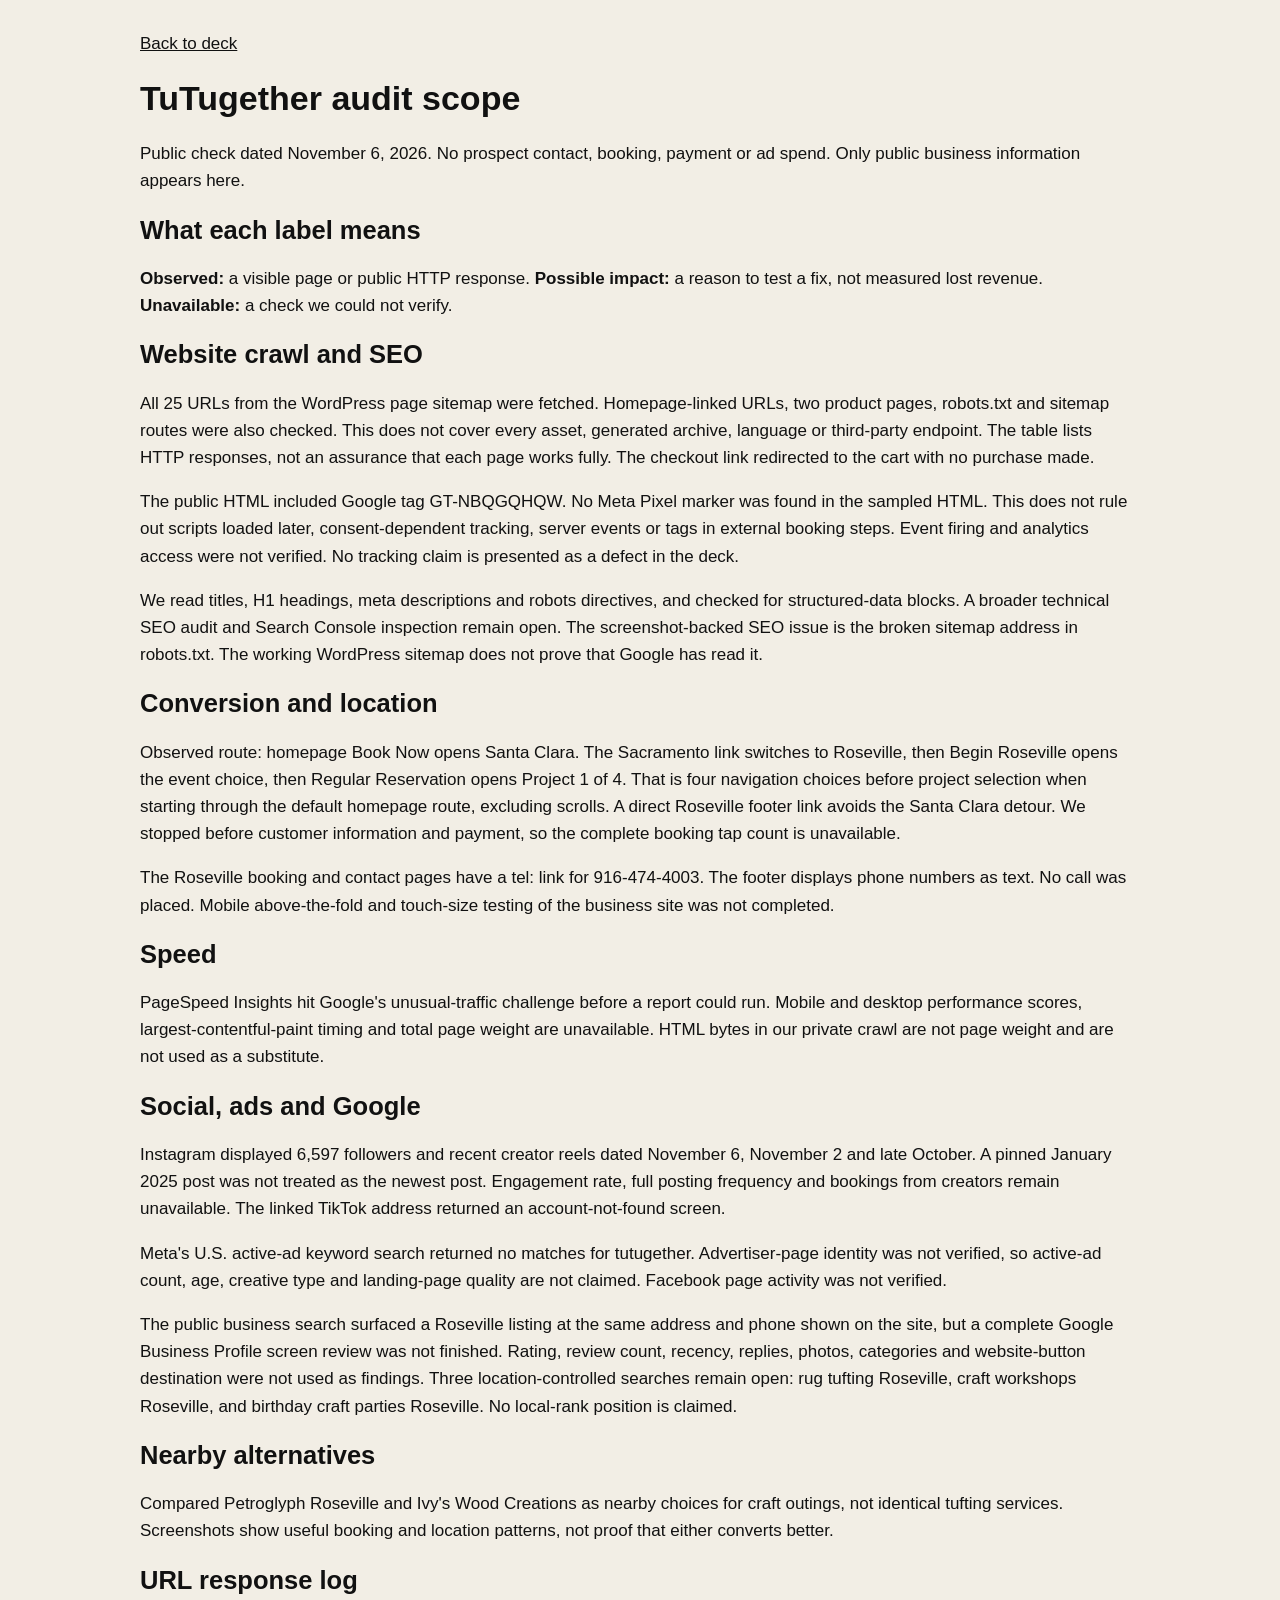
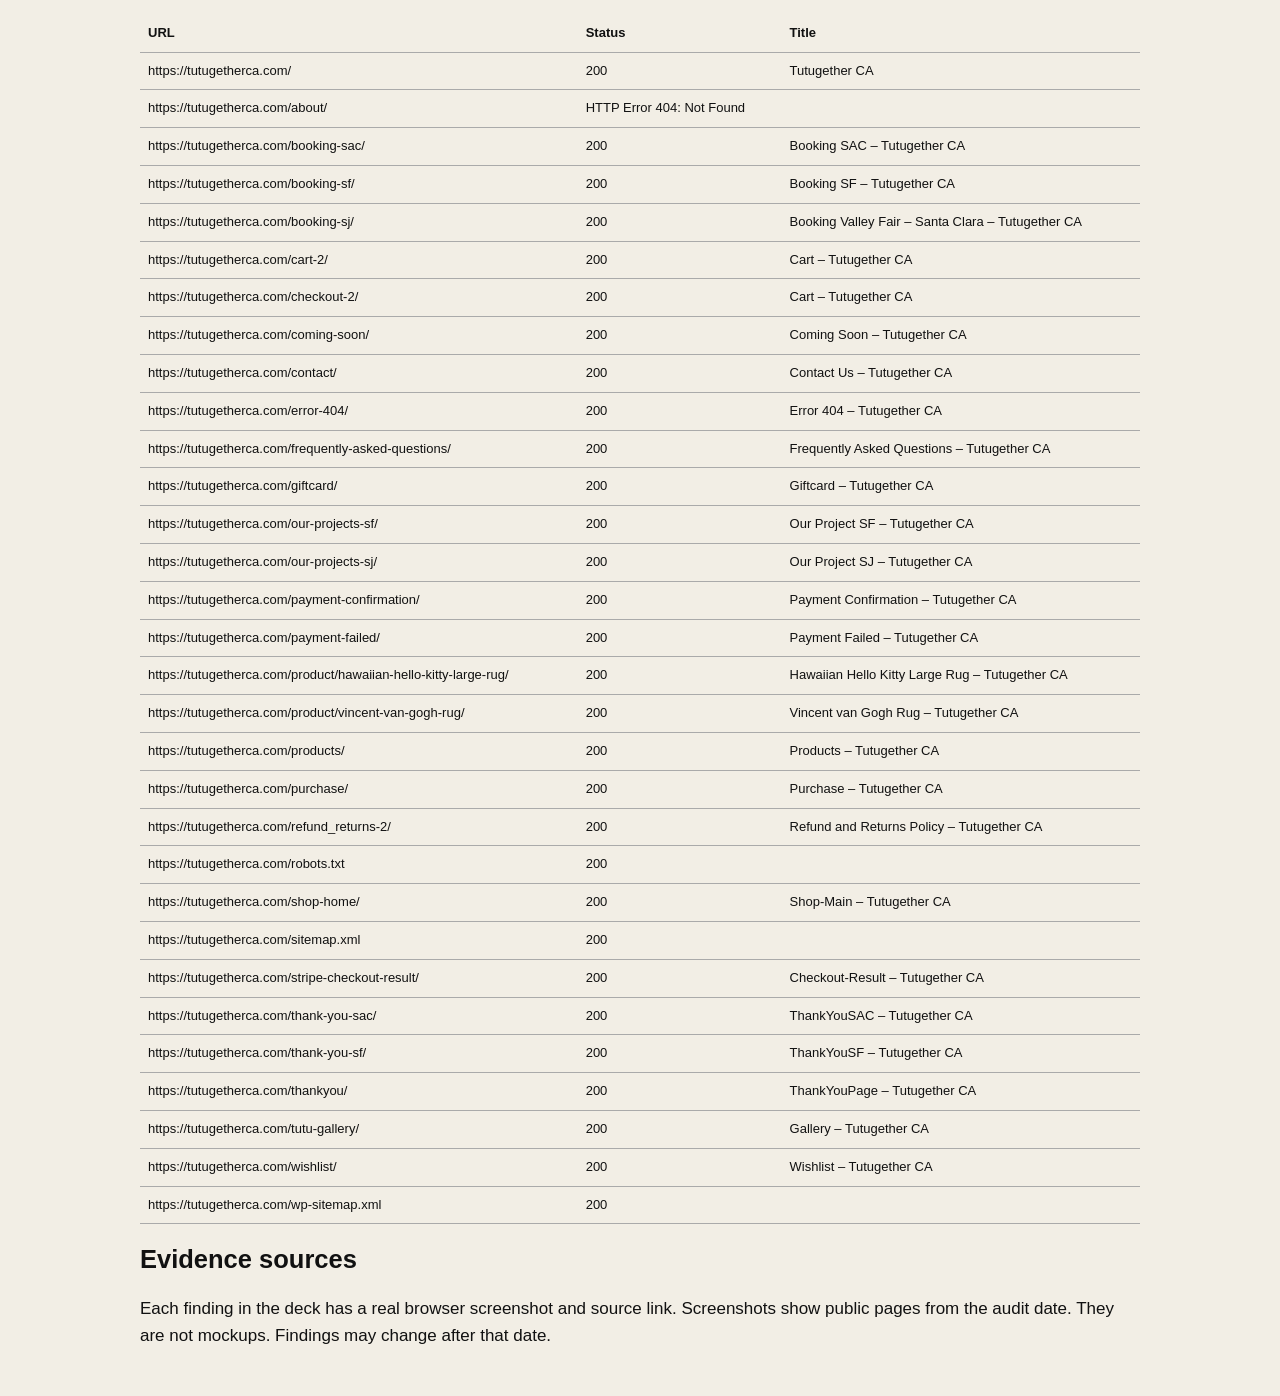
==== audit-notes.html @ 01844de4 "Build screenshot-backed TuTugether audit deck in Vessel layout" ====
<!doctype html><html lang="en"><meta charset="utf-8"><meta name="viewport" content="width=device-width,initial-scale=1"><title>TuTugether audit scope</title><style>body{max-width:1000px;margin:auto;padding:30px;font:17px/1.6 Arial;background:#f2eee5;color:#111}h1,h2{line-height:1.1}table{border-collapse:collapse;font-size:13px;width:100%}td,th{text-align:left;border-bottom:1px solid #aaa;padding:8px;overflow-wrap:anywhere}img{max-width:100%}a{color:inherit}</style><a href="index.html">Back to deck</a><h1>TuTugether audit scope</h1><p>Public check dated November 6, 2026. No prospect contact, booking, payment or ad spend. Only public business information appears here.</p><h2>What each label means</h2><p><strong>Observed:</strong> a visible page or public HTTP response. <strong>Possible impact:</strong> a reason to test a fix, not measured lost revenue. <strong>Unavailable:</strong> a check we could not verify.</p><h2>Website crawl and SEO</h2><p>All 25 URLs from the WordPress page sitemap were fetched. Homepage-linked URLs, two product pages, robots.txt and sitemap routes were also checked. This does not cover every asset, generated archive, language or third-party endpoint. The table lists HTTP responses, not an assurance that each page works fully. The checkout link redirected to the cart with no purchase made.</p><p>The public HTML included Google tag GT-NBQGQHQW. No Meta Pixel marker was found in the sampled HTML. This does not rule out scripts loaded later, consent-dependent tracking, server events or tags in external booking steps. Event firing and analytics access were not verified. No tracking claim is presented as a defect in the deck.</p><p>We read titles, H1 headings, meta descriptions and robots directives, and checked for structured-data blocks. A broader technical SEO audit and Search Console inspection remain open. The screenshot-backed SEO issue is the broken sitemap address in robots.txt. The working WordPress sitemap does not prove that Google has read it.</p><h2>Conversion and location</h2><p>Observed route: homepage Book Now opens Santa Clara. The Sacramento link switches to Roseville, then Begin Roseville opens the event choice, then Regular Reservation opens Project 1 of 4. That is four navigation choices before project selection when starting through the default homepage route, excluding scrolls. A direct Roseville footer link avoids the Santa Clara detour. We stopped before customer information and payment, so the complete booking tap count is unavailable.</p><p>The Roseville booking and contact pages have a tel: link for 916-474-4003. The footer displays phone numbers as text. No call was placed. Mobile above-the-fold and touch-size testing of the business site was not completed.</p><h2>Speed</h2><p>PageSpeed Insights hit Google's unusual-traffic challenge before a report could run. Mobile and desktop performance scores, largest-contentful-paint timing and total page weight are unavailable. HTML bytes in our private crawl are not page weight and are not used as a substitute.</p><h2>Social, ads and Google</h2><p>Instagram displayed 6,597 followers and recent creator reels dated November 6, November 2 and late October. A pinned January 2025 post was not treated as the newest post. Engagement rate, full posting frequency and bookings from creators remain unavailable. The linked TikTok address returned an account-not-found screen.</p><p>Meta's U.S. active-ad keyword search returned no matches for tutugether. Advertiser-page identity was not verified, so active-ad count, age, creative type and landing-page quality are not claimed. Facebook page activity was not verified.</p><p>The public business search surfaced a Roseville listing at the same address and phone shown on the site, but a complete Google Business Profile screen review was not finished. Rating, review count, recency, replies, photos, categories and website-button destination were not used as findings. Three location-controlled searches remain open: rug tufting Roseville, craft workshops Roseville, and birthday craft parties Roseville. No local-rank position is claimed.</p><h2>Nearby alternatives</h2><p>Compared Petroglyph Roseville and Ivy's Wood Creations as nearby choices for craft outings, not identical tufting services. Screenshots show useful booking and location patterns, not proof that either converts better.</p><h2>URL response log</h2><table><thead><tr><th>URL</th><th>Status</th><th>Title</th></tr></thead><tbody><tr><td>https://tutugetherca.com/</td><td>200</td><td>Tutugether CA</td></tr><tr><td>https://tutugetherca.com/about/</td><td>HTTP Error 404: Not Found</td><td></td></tr><tr><td>https://tutugetherca.com/booking-sac/</td><td>200</td><td>Booking SAC – Tutugether CA</td></tr><tr><td>https://tutugetherca.com/booking-sf/</td><td>200</td><td>Booking SF – Tutugether CA</td></tr><tr><td>https://tutugetherca.com/booking-sj/</td><td>200</td><td>Booking Valley Fair – Santa Clara – Tutugether CA</td></tr><tr><td>https://tutugetherca.com/cart-2/</td><td>200</td><td>Cart – Tutugether CA</td></tr><tr><td>https://tutugetherca.com/checkout-2/</td><td>200</td><td>Cart – Tutugether CA</td></tr><tr><td>https://tutugetherca.com/coming-soon/</td><td>200</td><td>Coming Soon – Tutugether CA</td></tr><tr><td>https://tutugetherca.com/contact/</td><td>200</td><td>Contact Us – Tutugether CA</td></tr><tr><td>https://tutugetherca.com/error-404/</td><td>200</td><td>Error 404 – Tutugether CA</td></tr><tr><td>https://tutugetherca.com/frequently-asked-questions/</td><td>200</td><td>Frequently Asked Questions – Tutugether CA</td></tr><tr><td>https://tutugetherca.com/giftcard/</td><td>200</td><td>Giftcard – Tutugether CA</td></tr><tr><td>https://tutugetherca.com/our-projects-sf/</td><td>200</td><td>Our Project SF – Tutugether CA</td></tr><tr><td>https://tutugetherca.com/our-projects-sj/</td><td>200</td><td>Our Project SJ – Tutugether CA</td></tr><tr><td>https://tutugetherca.com/payment-confirmation/</td><td>200</td><td>Payment Confirmation – Tutugether CA</td></tr><tr><td>https://tutugetherca.com/payment-failed/</td><td>200</td><td>Payment Failed – Tutugether CA</td></tr><tr><td>https://tutugetherca.com/product/hawaiian-hello-kitty-large-rug/</td><td>200</td><td>Hawaiian Hello Kitty Large Rug – Tutugether CA</td></tr><tr><td>https://tutugetherca.com/product/vincent-van-gogh-rug/</td><td>200</td><td>Vincent van Gogh Rug – Tutugether CA</td></tr><tr><td>https://tutugetherca.com/products/</td><td>200</td><td>Products – Tutugether CA</td></tr><tr><td>https://tutugetherca.com/purchase/</td><td>200</td><td>Purchase – Tutugether CA</td></tr><tr><td>https://tutugetherca.com/refund_returns-2/</td><td>200</td><td>Refund and Returns Policy – Tutugether CA</td></tr><tr><td>https://tutugetherca.com/robots.txt</td><td>200</td><td></td></tr><tr><td>https://tutugetherca.com/shop-home/</td><td>200</td><td>Shop-Main – Tutugether CA</td></tr><tr><td>https://tutugetherca.com/sitemap.xml</td><td>200</td><td></td></tr><tr><td>https://tutugetherca.com/stripe-checkout-result/</td><td>200</td><td>Checkout-Result – Tutugether CA</td></tr><tr><td>https://tutugetherca.com/thank-you-sac/</td><td>200</td><td>ThankYouSAC – Tutugether CA</td></tr><tr><td>https://tutugetherca.com/thank-you-sf/</td><td>200</td><td>ThankYouSF – Tutugether CA</td></tr><tr><td>https://tutugetherca.com/thankyou/</td><td>200</td><td>ThankYouPage – Tutugether CA</td></tr><tr><td>https://tutugetherca.com/tutu-gallery/</td><td>200</td><td>Gallery – Tutugether CA</td></tr><tr><td>https://tutugetherca.com/wishlist/</td><td>200</td><td>Wishlist – Tutugether CA</td></tr><tr><td>https://tutugetherca.com/wp-sitemap.xml</td><td>200</td><td></td></tr></tbody></table><h2>Evidence sources</h2><p>Each finding in the deck has a real browser screenshot and source link. Screenshots show public pages from the audit date. They are not mockups. Findings may change after that date.</p></html>
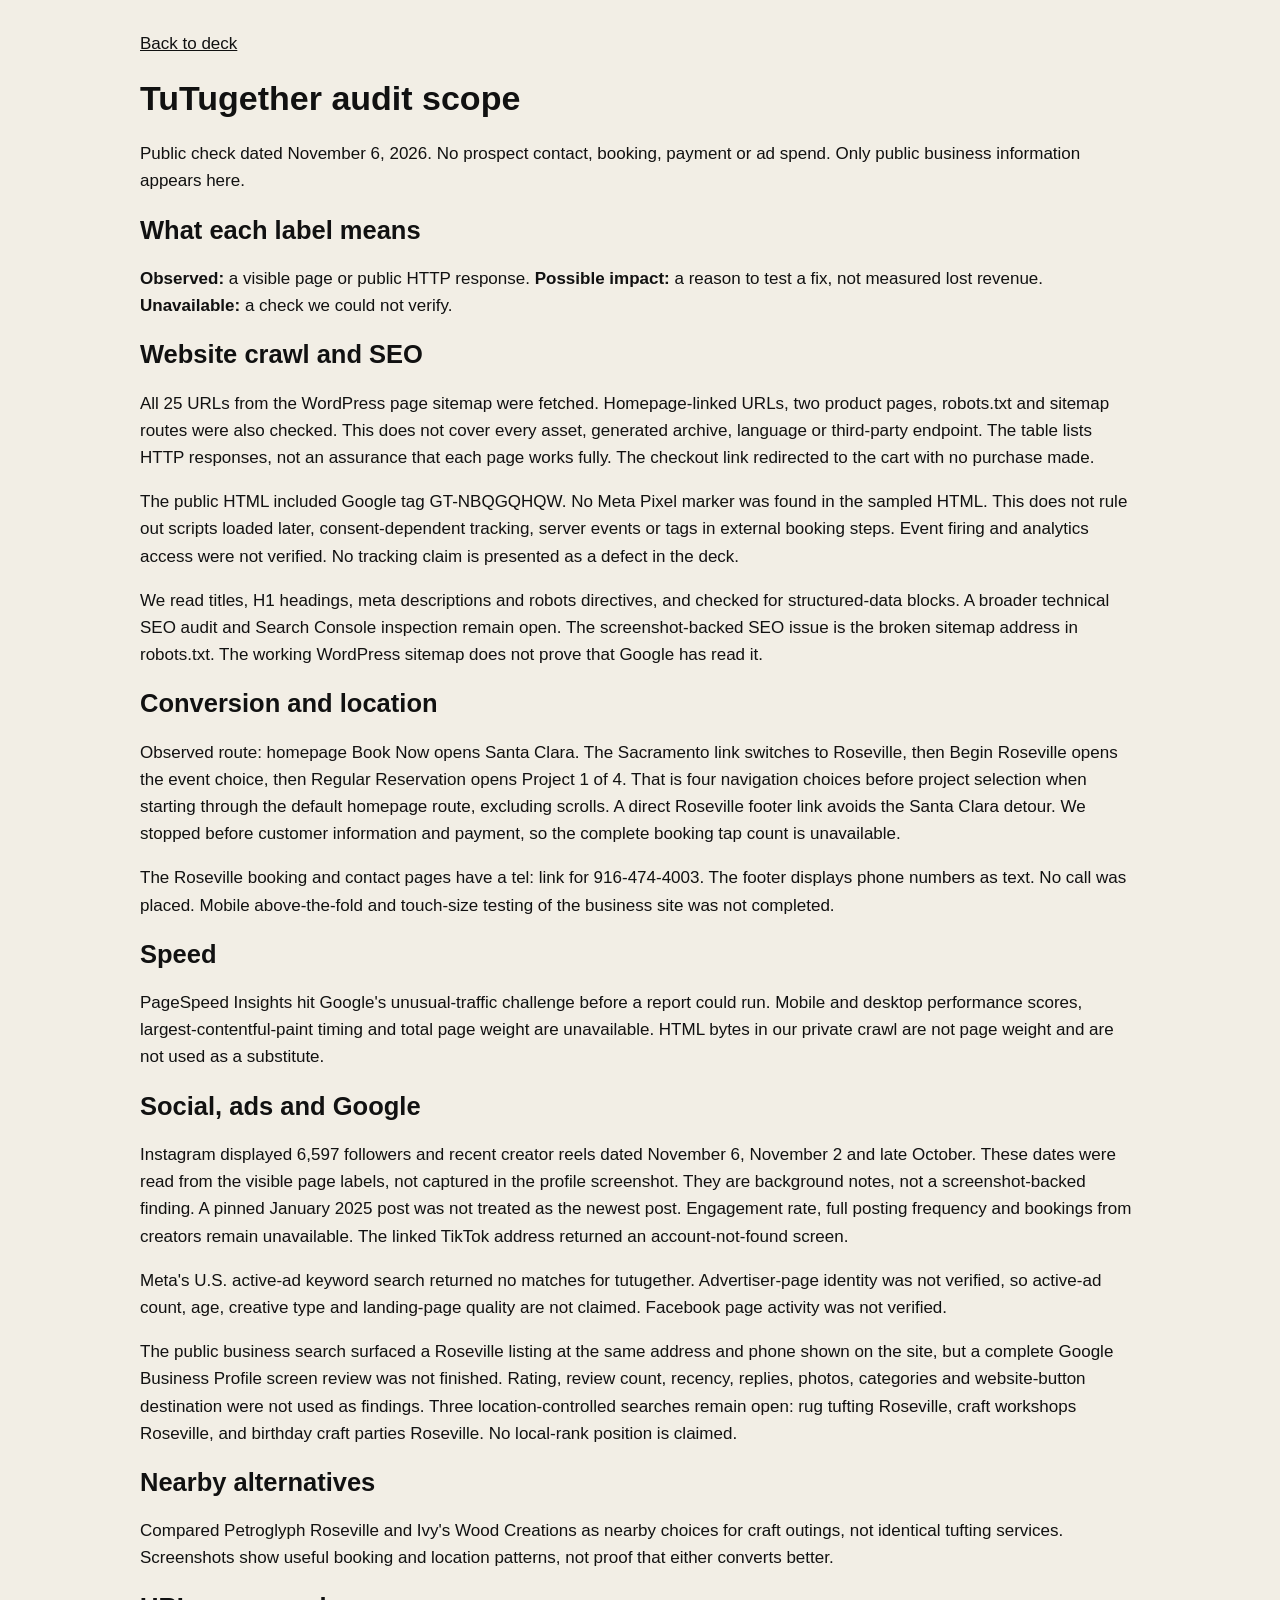
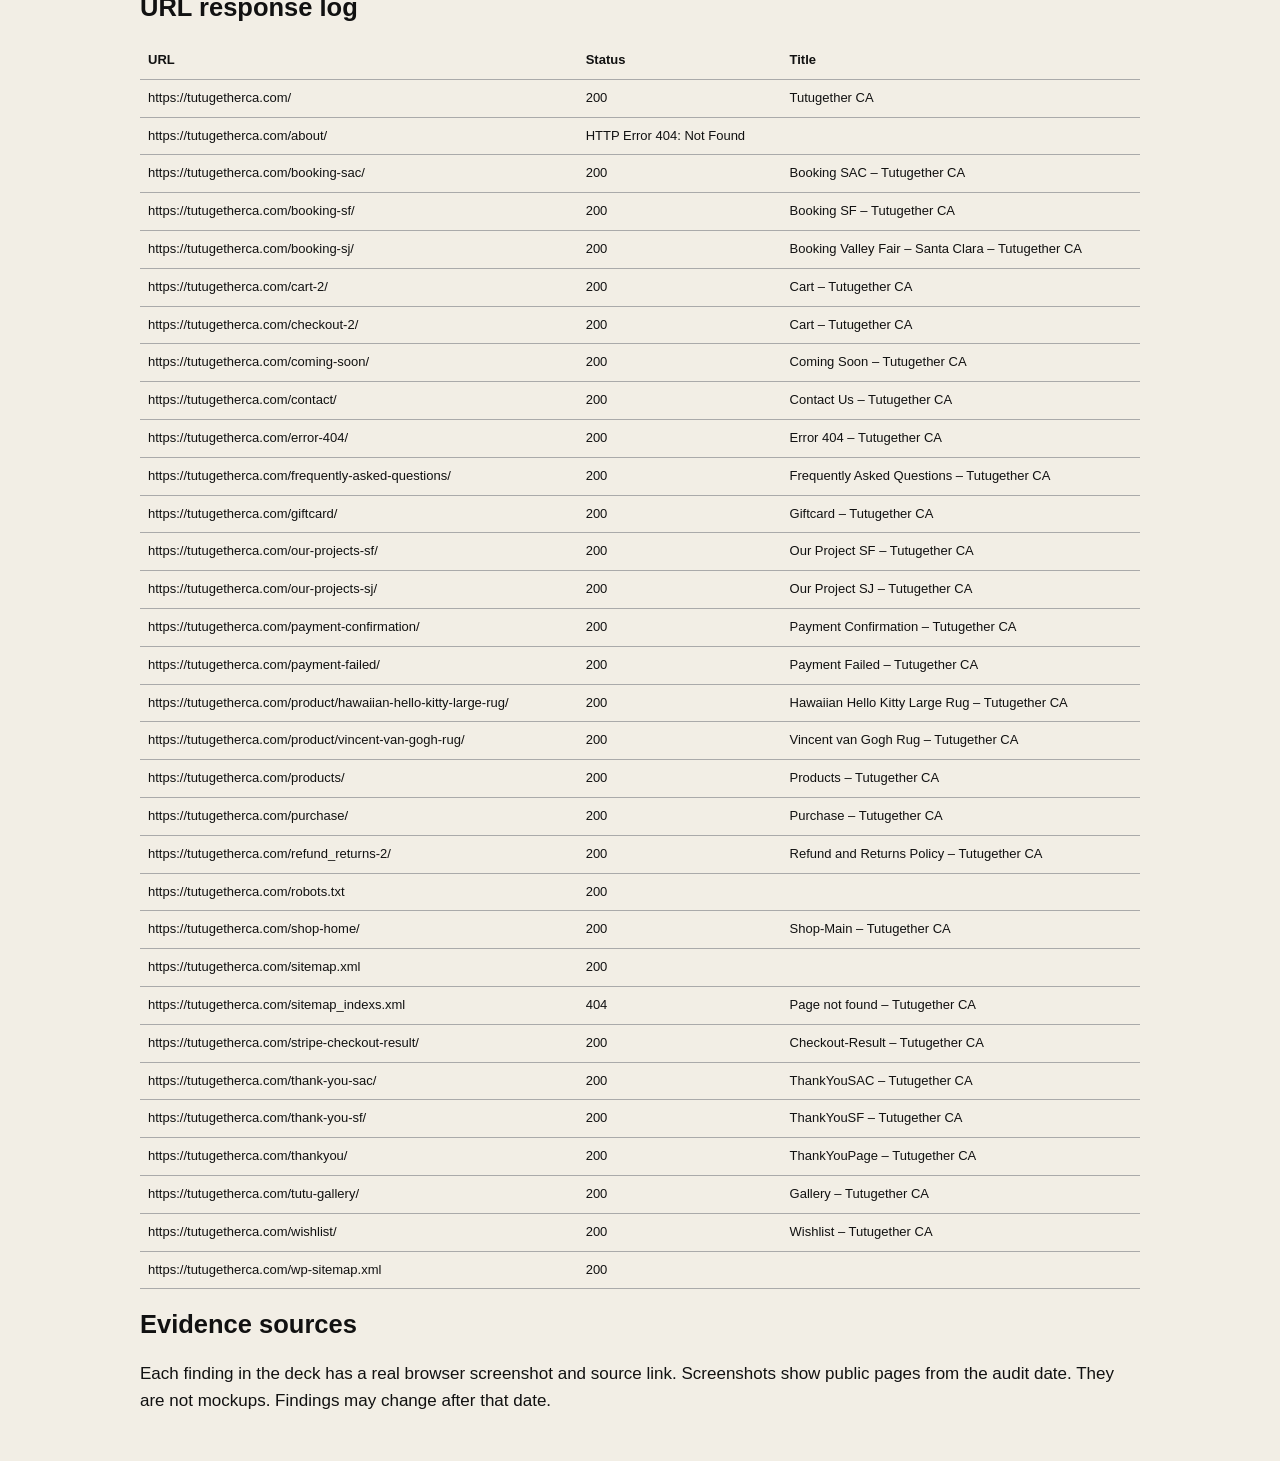
==== commit 96679446: "Tighten screenshot proof and add temporary responsive QA view" ====
--- a/audit-notes.html
+++ b/audit-notes.html
@@ -1 +1 @@
-<!doctype html><html lang="en"><meta charset="utf-8"><meta name="viewport" content="width=device-width,initial-scale=1"><title>TuTugether audit scope</title><style>body{max-width:1000px;margin:auto;padding:30px;font:17px/1.6 Arial;background:#f2eee5;color:#111}h1,h2{line-height:1.1}table{border-collapse:collapse;font-size:13px;width:100%}td,th{text-align:left;border-bottom:1px solid #aaa;padding:8px;overflow-wrap:anywhere}img{max-width:100%}a{color:inherit}</style><a href="index.html">Back to deck</a><h1>TuTugether audit scope</h1><p>Public check dated November 6, 2026. No prospect contact, booking, payment or ad spend. Only public business information appears here.</p><h2>What each label means</h2><p><strong>Observed:</strong> a visible page or public HTTP response. <strong>Possible impact:</strong> a reason to test a fix, not measured lost revenue. <strong>Unavailable:</strong> a check we could not verify.</p><h2>Website crawl and SEO</h2><p>All 25 URLs from the WordPress page sitemap were fetched. Homepage-linked URLs, two product pages, robots.txt and sitemap routes were also checked. This does not cover every asset, generated archive, language or third-party endpoint. The table lists HTTP responses, not an assurance that each page works fully. The checkout link redirected to the cart with no purchase made.</p><p>The public HTML included Google tag GT-NBQGQHQW. No Meta Pixel marker was found in the sampled HTML. This does not rule out scripts loaded later, consent-dependent tracking, server events or tags in external booking steps. Event firing and analytics access were not verified. No tracking claim is presented as a defect in the deck.</p><p>We read titles, H1 headings, meta descriptions and robots directives, and checked for structured-data blocks. A broader technical SEO audit and Search Console inspection remain open. The screenshot-backed SEO issue is the broken sitemap address in robots.txt. The working WordPress sitemap does not prove that Google has read it.</p><h2>Conversion and location</h2><p>Observed route: homepage Book Now opens Santa Clara. The Sacramento link switches to Roseville, then Begin Roseville opens the event choice, then Regular Reservation opens Project 1 of 4. That is four navigation choices before project selection when starting through the default homepage route, excluding scrolls. A direct Roseville footer link avoids the Santa Clara detour. We stopped before customer information and payment, so the complete booking tap count is unavailable.</p><p>The Roseville booking and contact pages have a tel: link for 916-474-4003. The footer displays phone numbers as text. No call was placed. Mobile above-the-fold and touch-size testing of the business site was not completed.</p><h2>Speed</h2><p>PageSpeed Insights hit Google's unusual-traffic challenge before a report could run. Mobile and desktop performance scores, largest-contentful-paint timing and total page weight are unavailable. HTML bytes in our private crawl are not page weight and are not used as a substitute.</p><h2>Social, ads and Google</h2><p>Instagram displayed 6,597 followers and recent creator reels dated November 6, November 2 and late October. A pinned January 2025 post was not treated as the newest post. Engagement rate, full posting frequency and bookings from creators remain unavailable. The linked TikTok address returned an account-not-found screen.</p><p>Meta's U.S. active-ad keyword search returned no matches for tutugether. Advertiser-page identity was not verified, so active-ad count, age, creative type and landing-page quality are not claimed. Facebook page activity was not verified.</p><p>The public business search surfaced a Roseville listing at the same address and phone shown on the site, but a complete Google Business Profile screen review was not finished. Rating, review count, recency, replies, photos, categories and website-button destination were not used as findings. Three location-controlled searches remain open: rug tufting Roseville, craft workshops Roseville, and birthday craft parties Roseville. No local-rank position is claimed.</p><h2>Nearby alternatives</h2><p>Compared Petroglyph Roseville and Ivy's Wood Creations as nearby choices for craft outings, not identical tufting services. Screenshots show useful booking and location patterns, not proof that either converts better.</p><h2>URL response log</h2><table><thead><tr><th>URL</th><th>Status</th><th>Title</th></tr></thead><tbody><tr><td>https://tutugetherca.com/</td><td>200</td><td>Tutugether CA</td></tr><tr><td>https://tutugetherca.com/about/</td><td>HTTP Error 404: Not Found</td><td></td></tr><tr><td>https://tutugetherca.com/booking-sac/</td><td>200</td><td>Booking SAC – Tutugether CA</td></tr><tr><td>https://tutugetherca.com/booking-sf/</td><td>200</td><td>Booking SF – Tutugether CA</td></tr><tr><td>https://tutugetherca.com/booking-sj/</td><td>200</td><td>Booking Valley Fair – Santa Clara – Tutugether CA</td></tr><tr><td>https://tutugetherca.com/cart-2/</td><td>200</td><td>Cart – Tutugether CA</td></tr><tr><td>https://tutugetherca.com/checkout-2/</td><td>200</td><td>Cart – Tutugether CA</td></tr><tr><td>https://tutugetherca.com/coming-soon/</td><td>200</td><td>Coming Soon – Tutugether CA</td></tr><tr><td>https://tutugetherca.com/contact/</td><td>200</td><td>Contact Us – Tutugether CA</td></tr><tr><td>https://tutugetherca.com/error-404/</td><td>200</td><td>Error 404 – Tutugether CA</td></tr><tr><td>https://tutugetherca.com/frequently-asked-questions/</td><td>200</td><td>Frequently Asked Questions – Tutugether CA</td></tr><tr><td>https://tutugetherca.com/giftcard/</td><td>200</td><td>Giftcard – Tutugether CA</td></tr><tr><td>https://tutugetherca.com/our-projects-sf/</td><td>200</td><td>Our Project SF – Tutugether CA</td></tr><tr><td>https://tutugetherca.com/our-projects-sj/</td><td>200</td><td>Our Project SJ – Tutugether CA</td></tr><tr><td>https://tutugetherca.com/payment-confirmation/</td><td>200</td><td>Payment Confirmation – Tutugether CA</td></tr><tr><td>https://tutugetherca.com/payment-failed/</td><td>200</td><td>Payment Failed – Tutugether CA</td></tr><tr><td>https://tutugetherca.com/product/hawaiian-hello-kitty-large-rug/</td><td>200</td><td>Hawaiian Hello Kitty Large Rug – Tutugether CA</td></tr><tr><td>https://tutugetherca.com/product/vincent-van-gogh-rug/</td><td>200</td><td>Vincent van Gogh Rug – Tutugether CA</td></tr><tr><td>https://tutugetherca.com/products/</td><td>200</td><td>Products – Tutugether CA</td></tr><tr><td>https://tutugetherca.com/purchase/</td><td>200</td><td>Purchase – Tutugether CA</td></tr><tr><td>https://tutugetherca.com/refund_returns-2/</td><td>200</td><td>Refund and Returns Policy – Tutugether CA</td></tr><tr><td>https://tutugetherca.com/robots.txt</td><td>200</td><td></td></tr><tr><td>https://tutugetherca.com/shop-home/</td><td>200</td><td>Shop-Main – Tutugether CA</td></tr><tr><td>https://tutugetherca.com/sitemap.xml</td><td>200</td><td></td></tr><tr><td>https://tutugetherca.com/stripe-checkout-result/</td><td>200</td><td>Checkout-Result – Tutugether CA</td></tr><tr><td>https://tutugetherca.com/thank-you-sac/</td><td>200</td><td>ThankYouSAC – Tutugether CA</td></tr><tr><td>https://tutugetherca.com/thank-you-sf/</td><td>200</td><td>ThankYouSF – Tutugether CA</td></tr><tr><td>https://tutugetherca.com/thankyou/</td><td>200</td><td>ThankYouPage – Tutugether CA</td></tr><tr><td>https://tutugetherca.com/tutu-gallery/</td><td>200</td><td>Gallery – Tutugether CA</td></tr><tr><td>https://tutugetherca.com/wishlist/</td><td>200</td><td>Wishlist – Tutugether CA</td></tr><tr><td>https://tutugetherca.com/wp-sitemap.xml</td><td>200</td><td></td></tr></tbody></table><h2>Evidence sources</h2><p>Each finding in the deck has a real browser screenshot and source link. Screenshots show public pages from the audit date. They are not mockups. Findings may change after that date.</p></html>+<!doctype html><html lang="en"><meta charset="utf-8"><meta name="viewport" content="width=device-width,initial-scale=1"><title>TuTugether audit scope</title><style>body{max-width:1000px;margin:auto;padding:30px;font:17px/1.6 Arial;background:#f2eee5;color:#111}h1,h2{line-height:1.1}table{border-collapse:collapse;font-size:13px;width:100%}td,th{text-align:left;border-bottom:1px solid #aaa;padding:8px;overflow-wrap:anywhere}img{max-width:100%}a{color:inherit}</style><a href="index.html">Back to deck</a><h1>TuTugether audit scope</h1><p>Public check dated November 6, 2026. No prospect contact, booking, payment or ad spend. Only public business information appears here.</p><h2>What each label means</h2><p><strong>Observed:</strong> a visible page or public HTTP response. <strong>Possible impact:</strong> a reason to test a fix, not measured lost revenue. <strong>Unavailable:</strong> a check we could not verify.</p><h2>Website crawl and SEO</h2><p>All 25 URLs from the WordPress page sitemap were fetched. Homepage-linked URLs, two product pages, robots.txt and sitemap routes were also checked. This does not cover every asset, generated archive, language or third-party endpoint. The table lists HTTP responses, not an assurance that each page works fully. The checkout link redirected to the cart with no purchase made.</p><p>The public HTML included Google tag GT-NBQGQHQW. No Meta Pixel marker was found in the sampled HTML. This does not rule out scripts loaded later, consent-dependent tracking, server events or tags in external booking steps. Event firing and analytics access were not verified. No tracking claim is presented as a defect in the deck.</p><p>We read titles, H1 headings, meta descriptions and robots directives, and checked for structured-data blocks. A broader technical SEO audit and Search Console inspection remain open. The screenshot-backed SEO issue is the broken sitemap address in robots.txt. The working WordPress sitemap does not prove that Google has read it.</p><h2>Conversion and location</h2><p>Observed route: homepage Book Now opens Santa Clara. The Sacramento link switches to Roseville, then Begin Roseville opens the event choice, then Regular Reservation opens Project 1 of 4. That is four navigation choices before project selection when starting through the default homepage route, excluding scrolls. A direct Roseville footer link avoids the Santa Clara detour. We stopped before customer information and payment, so the complete booking tap count is unavailable.</p><p>The Roseville booking and contact pages have a tel: link for 916-474-4003. The footer displays phone numbers as text. No call was placed. Mobile above-the-fold and touch-size testing of the business site was not completed.</p><h2>Speed</h2><p>PageSpeed Insights hit Google's unusual-traffic challenge before a report could run. Mobile and desktop performance scores, largest-contentful-paint timing and total page weight are unavailable. HTML bytes in our private crawl are not page weight and are not used as a substitute.</p><h2>Social, ads and Google</h2><p>Instagram displayed 6,597 followers and recent creator reels dated November 6, November 2 and late October. These dates were read from the visible page labels, not captured in the profile screenshot. They are background notes, not a screenshot-backed finding. A pinned January 2025 post was not treated as the newest post. Engagement rate, full posting frequency and bookings from creators remain unavailable. The linked TikTok address returned an account-not-found screen.</p><p>Meta's U.S. active-ad keyword search returned no matches for tutugether. Advertiser-page identity was not verified, so active-ad count, age, creative type and landing-page quality are not claimed. Facebook page activity was not verified.</p><p>The public business search surfaced a Roseville listing at the same address and phone shown on the site, but a complete Google Business Profile screen review was not finished. Rating, review count, recency, replies, photos, categories and website-button destination were not used as findings. Three location-controlled searches remain open: rug tufting Roseville, craft workshops Roseville, and birthday craft parties Roseville. No local-rank position is claimed.</p><h2>Nearby alternatives</h2><p>Compared Petroglyph Roseville and Ivy's Wood Creations as nearby choices for craft outings, not identical tufting services. Screenshots show useful booking and location patterns, not proof that either converts better.</p><h2>URL response log</h2><table><thead><tr><th>URL</th><th>Status</th><th>Title</th></tr></thead><tbody><tr><td>https://tutugetherca.com/</td><td>200</td><td>Tutugether CA</td></tr><tr><td>https://tutugetherca.com/about/</td><td>HTTP Error 404: Not Found</td><td></td></tr><tr><td>https://tutugetherca.com/booking-sac/</td><td>200</td><td>Booking SAC – Tutugether CA</td></tr><tr><td>https://tutugetherca.com/booking-sf/</td><td>200</td><td>Booking SF – Tutugether CA</td></tr><tr><td>https://tutugetherca.com/booking-sj/</td><td>200</td><td>Booking Valley Fair – Santa Clara – Tutugether CA</td></tr><tr><td>https://tutugetherca.com/cart-2/</td><td>200</td><td>Cart – Tutugether CA</td></tr><tr><td>https://tutugetherca.com/checkout-2/</td><td>200</td><td>Cart – Tutugether CA</td></tr><tr><td>https://tutugetherca.com/coming-soon/</td><td>200</td><td>Coming Soon – Tutugether CA</td></tr><tr><td>https://tutugetherca.com/contact/</td><td>200</td><td>Contact Us – Tutugether CA</td></tr><tr><td>https://tutugetherca.com/error-404/</td><td>200</td><td>Error 404 – Tutugether CA</td></tr><tr><td>https://tutugetherca.com/frequently-asked-questions/</td><td>200</td><td>Frequently Asked Questions – Tutugether CA</td></tr><tr><td>https://tutugetherca.com/giftcard/</td><td>200</td><td>Giftcard – Tutugether CA</td></tr><tr><td>https://tutugetherca.com/our-projects-sf/</td><td>200</td><td>Our Project SF – Tutugether CA</td></tr><tr><td>https://tutugetherca.com/our-projects-sj/</td><td>200</td><td>Our Project SJ – Tutugether CA</td></tr><tr><td>https://tutugetherca.com/payment-confirmation/</td><td>200</td><td>Payment Confirmation – Tutugether CA</td></tr><tr><td>https://tutugetherca.com/payment-failed/</td><td>200</td><td>Payment Failed – Tutugether CA</td></tr><tr><td>https://tutugetherca.com/product/hawaiian-hello-kitty-large-rug/</td><td>200</td><td>Hawaiian Hello Kitty Large Rug – Tutugether CA</td></tr><tr><td>https://tutugetherca.com/product/vincent-van-gogh-rug/</td><td>200</td><td>Vincent van Gogh Rug – Tutugether CA</td></tr><tr><td>https://tutugetherca.com/products/</td><td>200</td><td>Products – Tutugether CA</td></tr><tr><td>https://tutugetherca.com/purchase/</td><td>200</td><td>Purchase – Tutugether CA</td></tr><tr><td>https://tutugetherca.com/refund_returns-2/</td><td>200</td><td>Refund and Returns Policy – Tutugether CA</td></tr><tr><td>https://tutugetherca.com/robots.txt</td><td>200</td><td></td></tr><tr><td>https://tutugetherca.com/shop-home/</td><td>200</td><td>Shop-Main – Tutugether CA</td></tr><tr><td>https://tutugetherca.com/sitemap.xml</td><td>200</td><td></td></tr><tr><td>https://tutugetherca.com/sitemap_indexs.xml</td><td>404</td><td>Page not found – Tutugether CA</td></tr><tr><td>https://tutugetherca.com/stripe-checkout-result/</td><td>200</td><td>Checkout-Result – Tutugether CA</td></tr><tr><td>https://tutugetherca.com/thank-you-sac/</td><td>200</td><td>ThankYouSAC – Tutugether CA</td></tr><tr><td>https://tutugetherca.com/thank-you-sf/</td><td>200</td><td>ThankYouSF – Tutugether CA</td></tr><tr><td>https://tutugetherca.com/thankyou/</td><td>200</td><td>ThankYouPage – Tutugether CA</td></tr><tr><td>https://tutugetherca.com/tutu-gallery/</td><td>200</td><td>Gallery – Tutugether CA</td></tr><tr><td>https://tutugetherca.com/wishlist/</td><td>200</td><td>Wishlist – Tutugether CA</td></tr><tr><td>https://tutugetherca.com/wp-sitemap.xml</td><td>200</td><td></td></tr></tbody></table><h2>Evidence sources</h2><p>Each finding in the deck has a real browser screenshot and source link. Screenshots show public pages from the audit date. They are not mockups. Findings may change after that date.</p></html>
